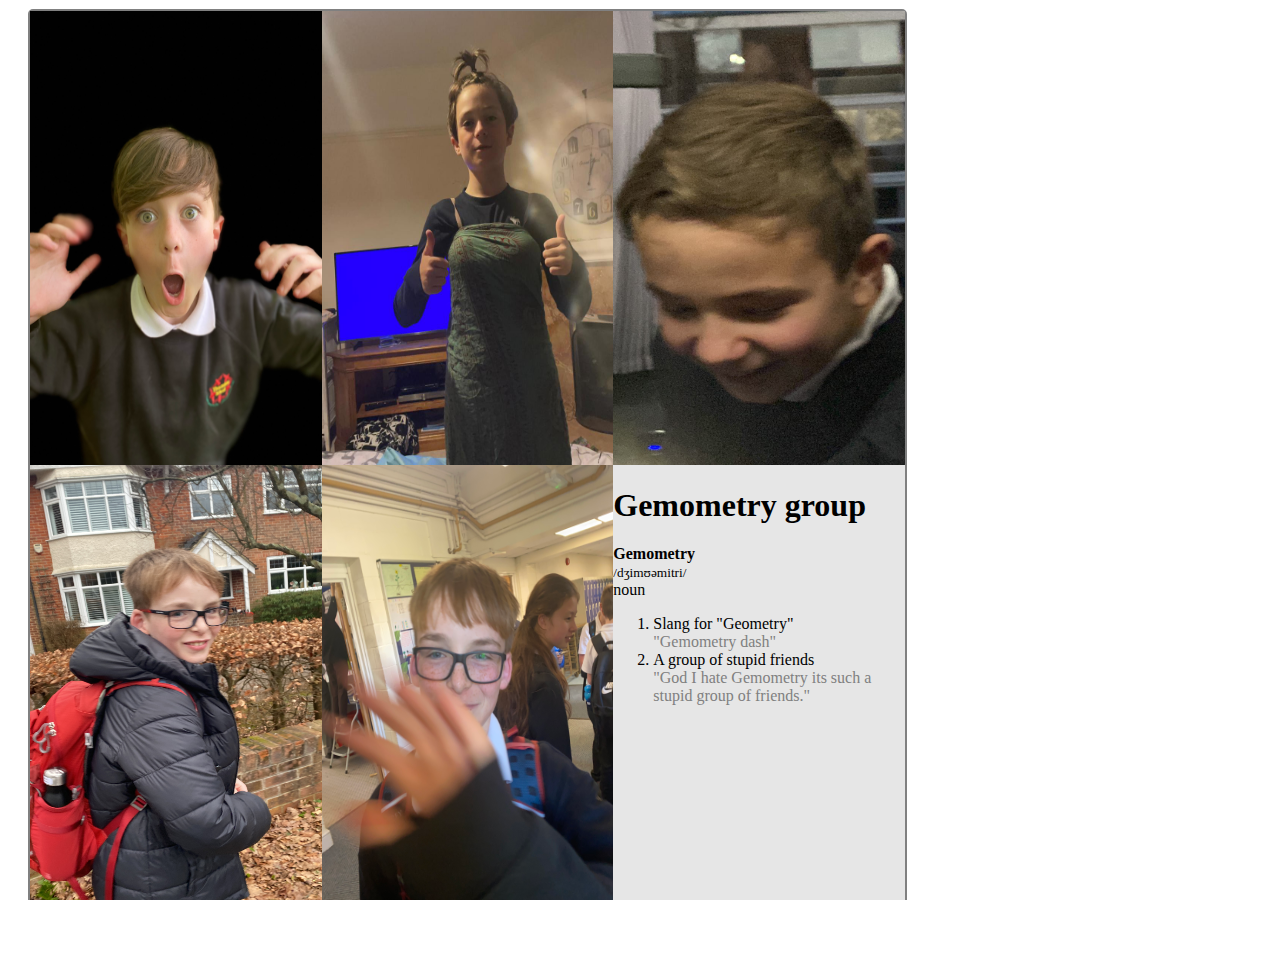
==== pidsohgpdfkhgdspofkhedsopfihesfpohrgpohfpijesobfpudhbgfufijdeikrftugjfvkdoeirtyuhjkvfd.html @ 049ef2ac "login" ====
<!DOCTYPE html>
<html lang="en">
  <head>
    <link rel="stylesheet" href="styles.css" />
    <meta charset="UTF-8" />
    <meta name="viewport" content="width=device-width, initial-scale=1.0" />
    <title>Gemometry</title>
  </head>
  <body>
    <div class="body-main">
      <div class="content">
        <div class="row">
          <div class="image">
            <img src="img/IMG_4900.jpg" />
            <div class="description">Isaac (greenscreen edition)</div>
          </div>
          <div class="image">
            <img src="img/1b938b8a-3e2d-464e-a5d9-d92ec7b8f3a3.JPG" />
            <div class="description">Isaac (femboy edition)</div>
          </div>
          <div class="image">
            <img src="img/EC8D531A-0EEC-4A7D-9C03-ACEC24EC79F2.JPG" />
            <div class="description">Adam (papper) (coach edition)</div>
          </div>
        </div>
        <div class="row">
          <div class="image">
            <img src="img/8EBCE483-E33B-4DA6-A2F6-103C36FF36A7.JPG" />
            <div class="description">Daniel (sizoser)</div>
          </div>
          <div class="image">
            <img src="img/A9006E42-B77C-4E1E-9A98-538FC6959D9B.JPG" />
            <div class="description">Daniel (sizoser) (pissed edition)</div>
          </div>
          <div class="image" style="background-color: rgb(230, 230, 230)">
            <h1>Gemometry group</h1>
            <p>
              <b>Gemometry</b> <br/>
              <span class="pronunciation">/dʒimʊəmitri/</span><br/>
              noun<br/>
              <ol>
                <li>
                    Slang for "Geometry"<br/>
                    <span class="usage">"Gemometry dash"</span>
                </li>
                <li>
                    A group of stupid friends<br/>
                    <span class="usage">"God I hate Gemometry its such a stupid group of friends."</span>
                </li>
              </ol>
            </p>
          </div>
        </div>
      </div>
      <footer>&copy; <i>Xander, Daniel, Adam, Isaac</i> 2023</footer>
    </div>
  </body>
</html>
---- styles.css ----
html,
body {
  margin: 0px;
  padding: 0px;
  height: 100vh;
  overflow: hidden;
}

.body-main {
  height: 966px;
  width: 931px;
}

.content {
  border: 2px solid grey;
  border-radius: 5px;
  margin-top: 1%;
  margin-left: 3%;
  width: 94%;
  height: 94%;
}

.image {
  height: 100%;
  width: 33.33%;
  overflow: hidden;
}

.image img {
  height: 100%;
  width: 100%;
}

.row {
  display: flex;
  height: 50%;
}

.image:hover .description {
  position: absolute;
}

.image:hover img {
  height: 95%;
}

@media (max-width: 917px) {
  .body-main {
    width: 100%;
    height: 100vw;
  }
}

.pronunciation {
  font-size: smaller;
}

.usage {
  color: grey;
}
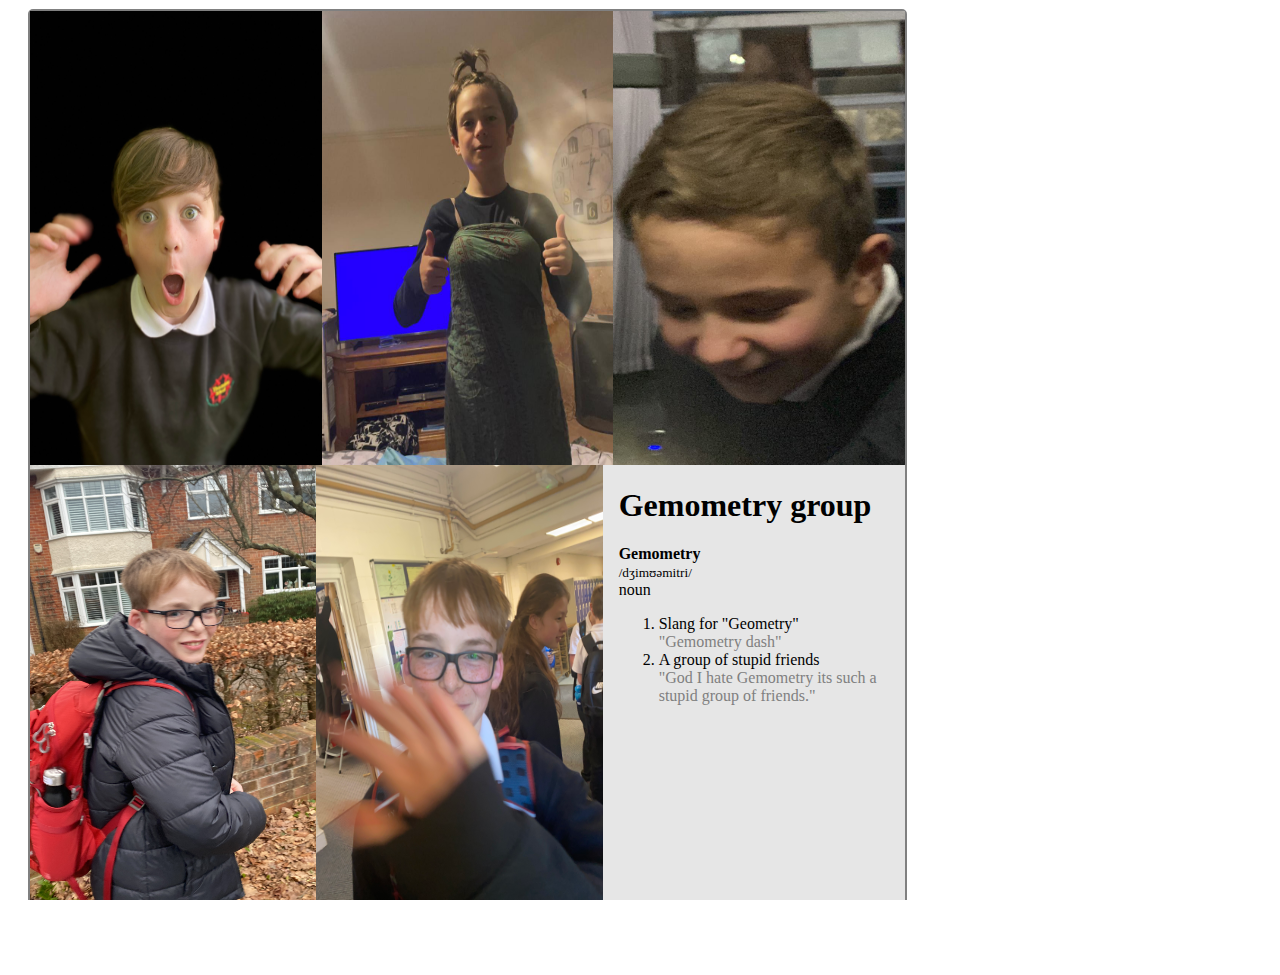
==== commit 5304da52: "a" ====
--- a/pidsohgpdfkhgdspofkhedsopfihesfpohrgpohfpijesobfpudhbgfufijdeikrftugjfvkdoeirtyuhjkvfd.html
+++ b/pidsohgpdfkhgdspofkhedsopfihesfpohrgpohfpijesobfpudhbgfufijdeikrftugjfvkdoeirtyuhjkvfd.html
@@ -32,7 +32,7 @@
             <img src="img/A9006E42-B77C-4E1E-9A98-538FC6959D9B.JPG" />
             <div class="description">Daniel (sizoser) (pissed edition)</div>
           </div>
-          <div class="image" style="background-color: rgb(230, 230, 230)">
+          <div class="image gemometry" style="background-color: rgb(230, 230, 230)">
             <h1>Gemometry group</h1>
             <p>
               <b>Gemometry</b> <br/>
--- a/styles.css
+++ b/styles.css
@@ -58,3 +58,7 @@
 .usage {
   color: grey;
 }
+
+.gemometry {
+  padding-left: 1em;
+}
